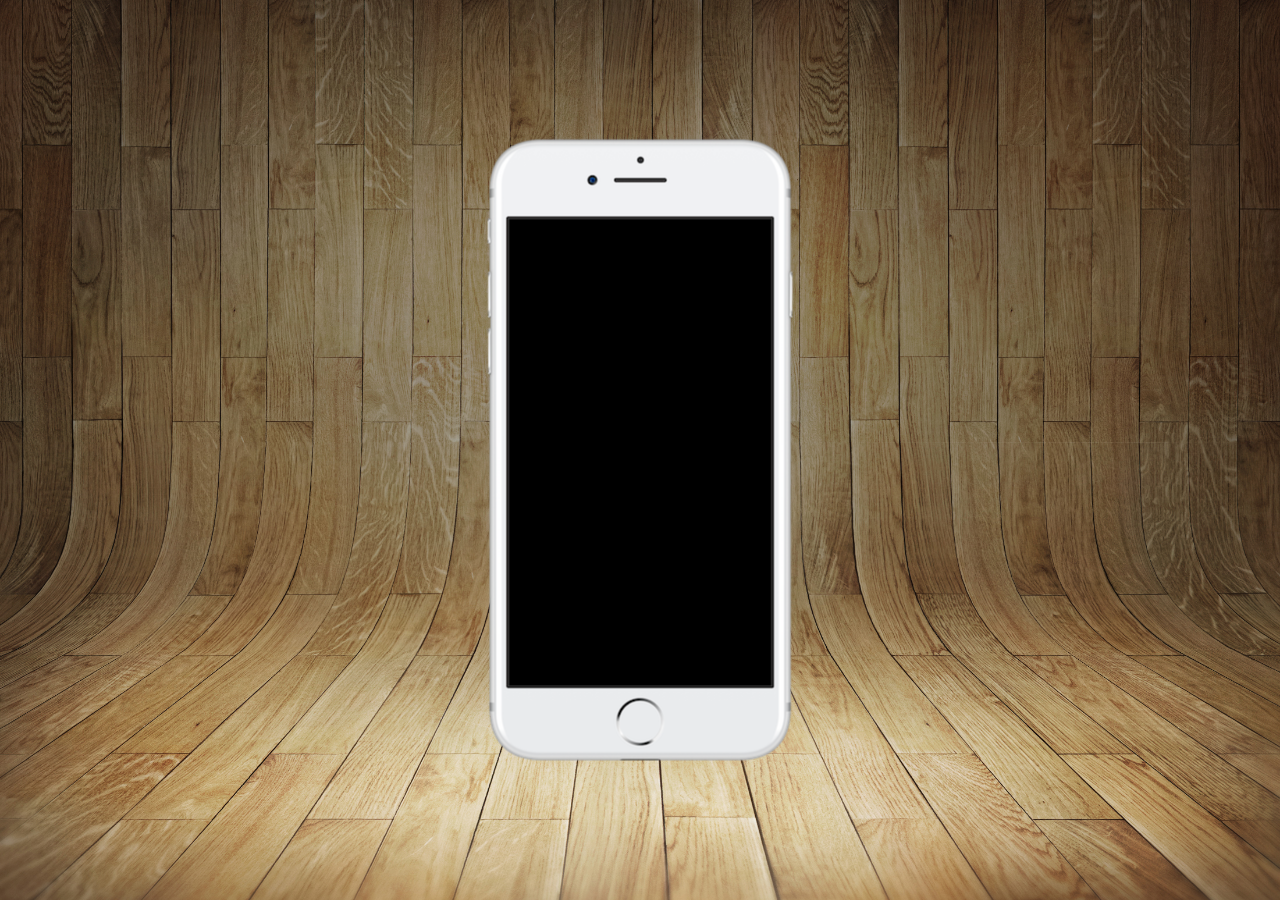
==== index.html @ 10a14aa7 "criando projeto redes sociais" ====
<!DOCTYPE html>
<html lang="pt-br">
<head>
    <meta charset="UTF-8">
    <meta name="viewport" content="width=device-width, initial-scale=1.0">
    <title>Projeto Redes Sociais</title>
    <link rel="shortcut icon" href="favicon.ico" type="image/x-icon">
    <link rel="stylesheet" href="estilo/style.css">
</head>
<body>
      <main>
        <section id="telefone">

        </section>
        <section id="icones">

        </section>
      </main>
</body>
</html>
---- estilo/style.css ----
@charset "UTF-8";

*{
    margin: 0px;
    padding: 0px;
    font-family: Arial, Helvetica, sans-serif;   
}

html, body{
    height: 100vh;
    width: 100vw;
    background-color: black;
}

body{
    background: url('../imagens/fundo-madeira.jpg') no-repeat;
    background-size: cover;
}

main{
    position: relative;
    height: 100vh;
    
}

section#telefone {
    position: absolute;
    top: 50%;
    left: 50%;
    transform: translate(-50%, -50%);
    height: 627px;
    width: 311px;
    background: url('../imagens/frame-iphone.png') no-repeat;
}
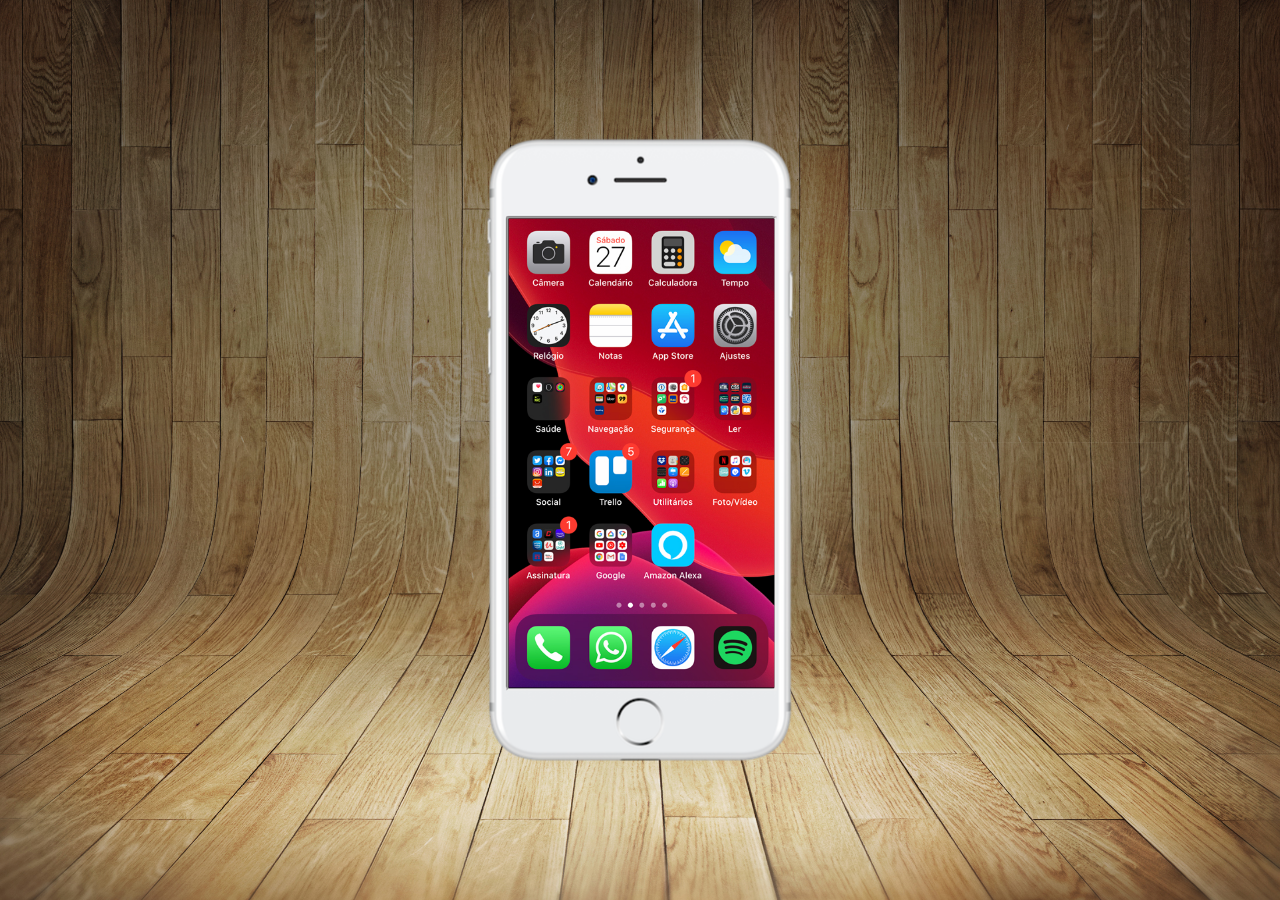
==== commit 601b9c24: "configurando tela principal" ====
--- a/index.html
+++ b/index.html
@@ -10,7 +10,7 @@
 <body>
       <main>
         <section id="telefone">
-
+            <iframe src="home.html" name="tela" id="tela"></iframe>
         </section>
         <section id="icones">
 
--- a/estilo/style.css
+++ b/estilo/style.css
@@ -20,7 +20,14 @@
 main{
     position: relative;
     height: 100vh;
-    
+}
+
+iframe#tela{
+    position: relative;
+    top: 80px;
+    left: 22px;
+    height: 470px;
+    width: 266px;
 }
 
 section#telefone {
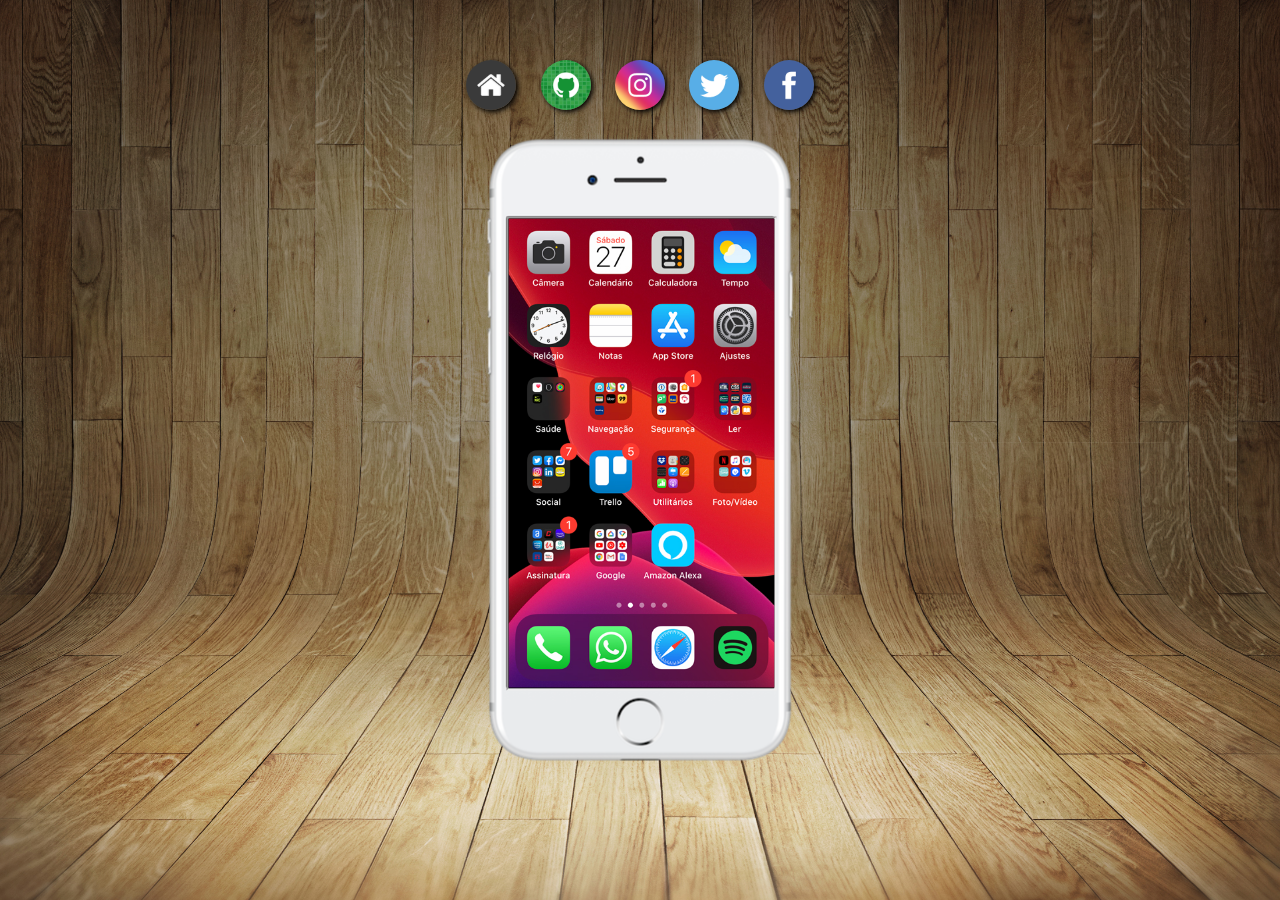
==== commit c242cb69: "criando botões interativos" ====
--- a/index.html
+++ b/index.html
@@ -13,7 +13,11 @@
             <iframe src="home.html" name="tela" id="tela"></iframe>
         </section>
         <section id="icones">
-
+            <a href="#"><img src="imagens/logo-home.jpg" alt=""></a>
+            <a href="#"><img src="imagens/logo-github.jpg" alt=""></a>
+            <a href="#"><img src="imagens/logo-instagram.jpg" alt=""></a>
+            <a href="#"><img src="imagens/logo-twitter.jpg" alt=""></a>
+            <a href="#"><img src="imagens/logo-facebook.jpg" alt=""></a>
         </section>
       </main>
 </body>
--- a/estilo/style.css
+++ b/estilo/style.css
@@ -22,6 +22,26 @@
     height: 100vh;
 }
 
+section#icones img{
+    width: 50px;
+    margin: 10px;
+    border-radius: 50%;
+    box-shadow: 2px 2px 5px black;
+    box-sizing: border-box;
+}
+
+section#icones img:hover{
+    border: 2px solid rgb(255, 255, 255);
+    transform: translate(-3px, -3px);
+    box-shadow: 5px 5px 10px rgba(0, 0, 0, 0.733);
+    transition: transform .4s;
+}
+
+section#icones{
+    padding-top: 50px;
+    text-align: center;
+}
+
 iframe#tela{
     position: relative;
     top: 80px;
